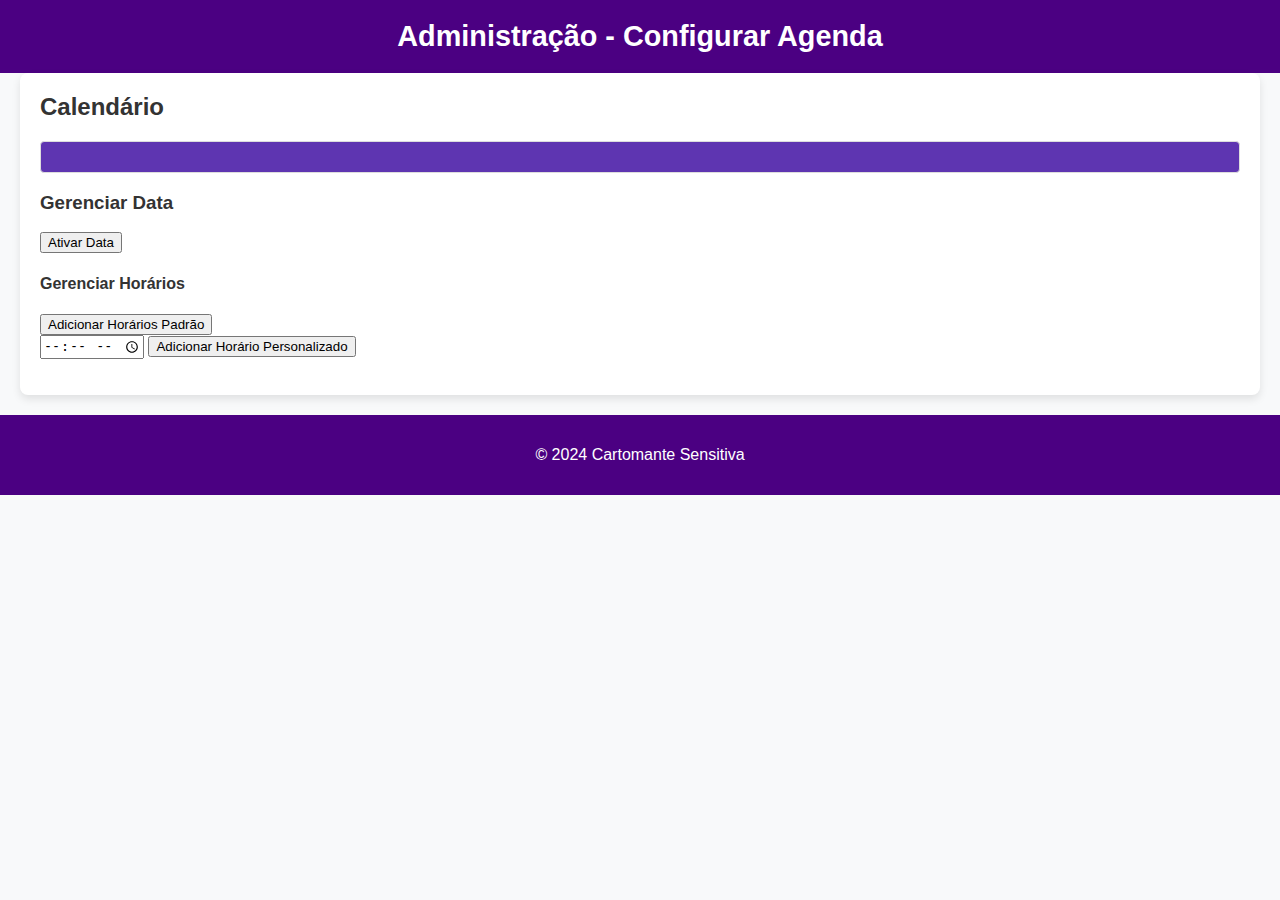
==== admin.html @ 5f87eff8 "Create admin.html" ====
<!DOCTYPE html>
<html lang="pt-BR">
<head>
    <meta charset="UTF-8">
    <meta name="viewport" content="width=device-width, initial-scale=1.0">
    <title>Administração</title>
    <link rel="stylesheet" href="style.css">
</head>
<body>
    <header>
        <h1>Administração - Configurar Agenda</h1>
    </header>
    <main>
        <section>
            <h2>Calendário</h2>
            <div id="adminCalendar"></div>
        </section>
        <section id="daySettings" class="hidden">
            <h3>Gerenciar Data</h3>
            <p id="selectedDate"></p>
            <button id="activateDate" class="hidden">Ativar Data</button>
            <div id="timeManagement" class="hidden">
                <h4>Gerenciar Horários</h4>
                <button id="addDefaultTimes">Adicionar Horários Padrão</button>
                <div>
                    <input type="time" id="customTimeInput">
                    <button id="addCustomTime">Adicionar Horário Personalizado</button>
                </div>
                <ul id="timeList"></ul>
            </div>
        </section>
    </main>
    <footer>
        <p>&copy; 2024 Cartomante Sensitiva</p>
    </footer>
    <script src="admin.js"></script>
</body>
</html>
---- style.css ----
/* Estilo geral */
body {
    font-family: Arial, sans-serif;
    margin: 0;
    padding: 0;
    background: #f8f9fa;
    color: #333;
}

header {
    text-align: center;
    background: #4b0082;
    color: #fff;
    padding: 20px 10px;
}

header h1 {
    margin: 0;
    font-size: 1.8em;
}

main {
    padding: 20px;
    max-width: 1200px;
    margin: 0 auto;
    background: #fff;
    border-radius: 8px;
    box-shadow: 0 4px 8px rgba(0, 0, 0, 0.1);
}

h2 {
    margin-top: 0;
}

/* Calendário */
#calendar, #adminCalendar{
    display: grid;
    grid-template-columns: repeat(7, 1fr);
    gap: 5px;
    margin-top: 20px;
}

#calendar .day, #adminCalendar {
    background: #e9ecef;
    border: 1px solid #ddd;
    padding: 15px;
    text-align: center;
    border-radius: 4px;
    cursor: pointer;
    transition: background 0.2s ease-in-out;
}

#calendar .day.active, #adminCalendar {
    background: #4b0082;
    color: #fff;
    font-weight: bold;
}

#calendar .day.fully-booked, #adminCalendar {
    background: #ccc;
    color: #666;
    cursor: not-allowed;
}

#calendar .day:hover, #adminCalendar {
    background: #5e35b1;
    color: #fff;
}

#calendar .empty {
    visibility: hidden;
}

/* Time slots */
#timeSlots {
    margin-top: 20px;
}

#timeSlots button {
    padding: 10px 15px;
    margin: 5px;
    background: #4b0082;
    color: #fff;
    border: none;
    border-radius: 4px;
    cursor: pointer;
    transition: background 0.2s ease-in-out;
}

#timeSlots button.disabled {
    background: #ccc;
    color: #666;
    cursor: not-allowed;
}

#timeSlots button:hover:not(.disabled) {
    background: #5e35b1;
}

/* Formulário */
form {
    margin-top: 20px;
}

form label {
    display: block;
    margin-bottom: 5px;
}

form input {
    width: 100%;
    padding: 10px;
    margin-bottom: 15px;
    border: 1px solid #ddd;
    border-radius: 4px;
}

form button {
    padding: 10px 15px;
    background: #4b0082;
    color: #fff;
    border: none;
    border-radius: 4px;
    cursor: pointer;
    transition: background 0.2s ease-in-out;
}

form button:hover {
    background: #5e35b1;
}

/* Footer */
footer {
    text-align: center;
    padding: 15px;
    background: #4b0082;
    color: #fff;
    margin-top: 20px;
}
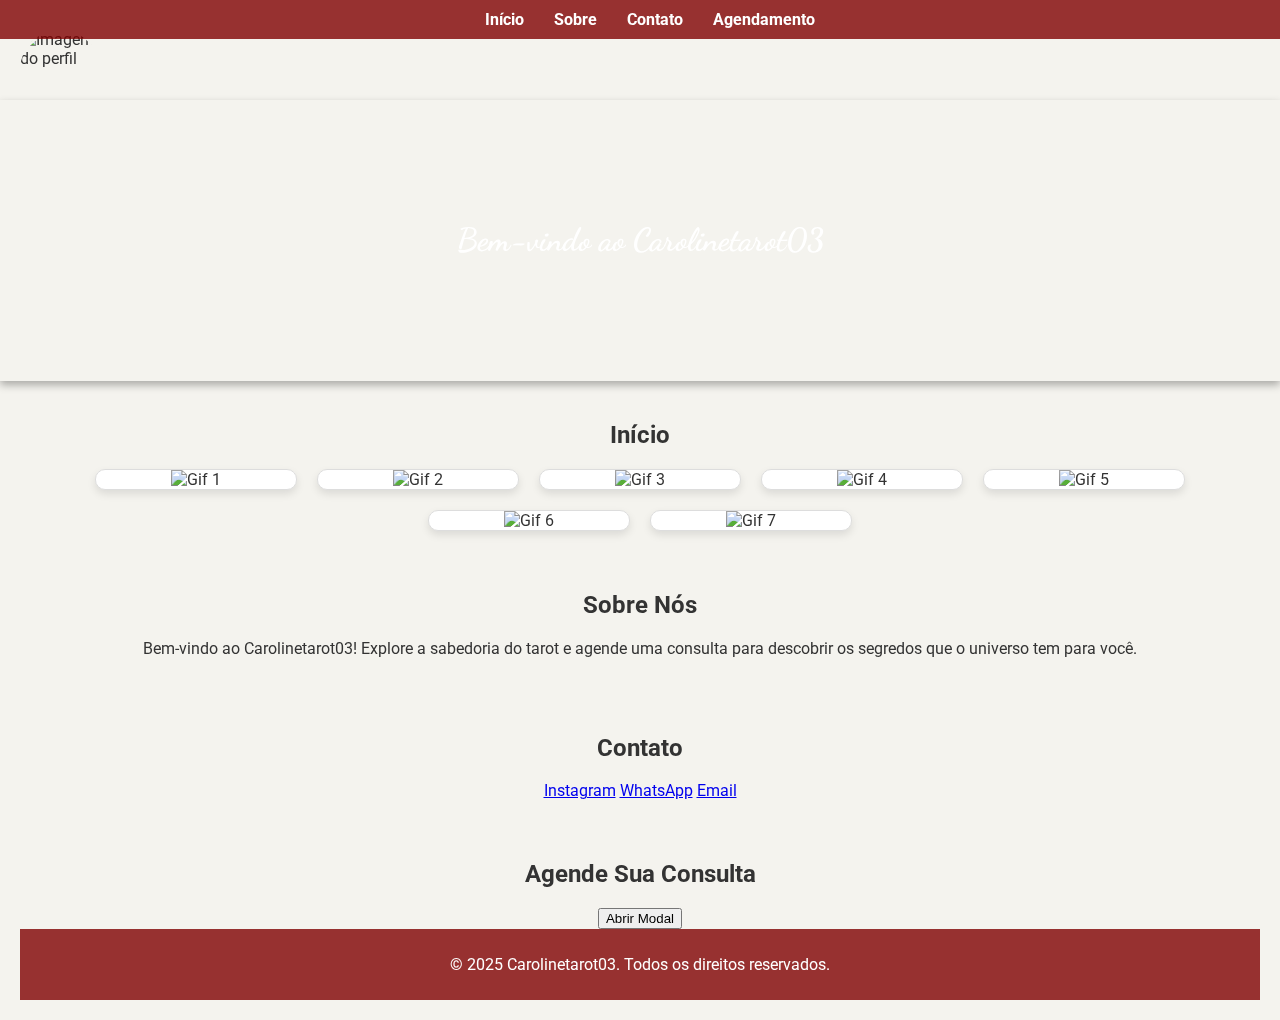
==== commit 6473c863: "Update admin.html" ====
--- a/admin.html
+++ b/admin.html
@@ -3,36 +3,371 @@
 <head>
     <meta charset="UTF-8">
     <meta name="viewport" content="width=device-width, initial-scale=1.0">
-    <title>Administração</title>
-    <link rel="stylesheet" href="style.css">
+    <title>Carolinetarot03</title>
+    <style>
+        @import url('https://fonts.googleapis.com/css2?family=Roboto:wght@400;700&display=swap');
+        @import url('https://fonts.googleapis.com/css2?family=Dancing+Script&display=swap'); /* Fonte manuscrita */
+
+        body {
+            font-family: 'Roboto', sans-serif;
+            margin: 0;
+            padding: 0;
+            background-color: #f4f3ee;
+            color: #333;
+            scroll-behavior: smooth;
+            overflow-x: hidden;
+            padding-top: 100px; /* Ajusta o conteúdo para não se sobrepor ao cabeçalho fixo */
+        }
+
+        header {
+            position: relative;
+            text-align: center;
+            color: #fff;
+            padding: 100px 20px;
+            z-index: 2;
+            font-family: 'Dancing Script', cursive; /* Fonte manuscrita */
+            box-shadow: 0 4px 8px rgba(0, 0, 0, 0.3); /* Adiciona sombra para destacar o cabeçalho */
+        }
+
+        /* Vídeo como fundo desfocado */
+        .body-video {
+            position: fixed;
+            top: 0;
+            left: 0;
+            width: 100%;
+            height: 100%;
+            overflow: hidden;
+            z-index: 1;
+        }
+
+        .body-video video {
+            position: absolute;
+            top: 50%;
+            left: 50%;
+            transform: translate(-50%, -50%);
+            width: 100vw;
+            height: 100vh;
+            object-fit: cover;
+            filter: blur(8px) brightness(0.5);
+        }
+
+        nav {
+            display: flex;
+            justify-content: center;
+            background-color: rgba(128, 0, 0, 0.8);
+            padding: 10px;
+            position: fixed;
+            top: 0;
+            left: 0;
+            width: 100%;
+            z-index: 3; /* Garante que a navegação fique sempre sobre os outros conteúdos */
+        }
+
+        nav a {
+            color: #fff;
+            text-decoration: none;
+            margin: 0 15px;
+            font-weight: bold;
+        }
+
+        nav a:hover {
+            text-decoration: underline;
+        }
+
+        /* Cards de Gifs */
+        .cards {
+            display: flex;
+            justify-content: center;
+            flex-wrap: wrap;
+            gap: 20px;
+            margin-top: 20px;
+        }
+
+        .card {
+            width: 200px;
+            border: 1px solid #ddd;
+            border-radius: 10px;
+            overflow: hidden;
+            background-color: #fff;
+            box-shadow: 0 4px 8px rgba(0, 0, 0, 0.1);
+            cursor: pointer;
+            transition: transform 0.3s ease-in-out;
+        }
+
+        .card img {
+            width: 100%;
+            height: auto;
+        }
+
+        .card:hover {
+            transform: scale(1.05); /* Animação de aumento no hover */
+        }
+
+        /* Círculo sobre o cabeçalho */
+        .circle {
+            position: absolute; /* Tornar o círculo flutuante sobre o cabeçalho */
+            top: 30px; /* Ajuste para que o círculo fique um pouco abaixo da borda superior */
+            left: 20px;
+            width: 80px;
+            height: 80px;
+            border-radius: 50%;
+            overflow: hidden;
+            z-index: 3;
+        }
+
+        .circle img {
+            width: 100%;
+            height: auto;
+        }
+
+        .container {
+            padding: 20px;
+            text-align: center;
+            position: relative;
+            z-index: 2;
+        }
+
+        footer {
+            background-color: rgba(128, 0, 0, 0.8);
+            color: #fff;
+            text-align: center;
+            padding: 10px;
+            position: relative;
+            z-index: 2;
+        }
+
+        /* Estilo do botão de agendamento */
+        .agendamento-button {
+            background-color: #0B8043;
+            color: white;
+            border: 3px solid #0B8043;
+            border-radius: 5px;
+            padding: 10px 20px;
+            cursor: pointer;
+            position: relative;
+            overflow: hidden;
+        }
+
+        .agendamento-button:hover {
+            box-shadow: 0 0 20px 5px rgba(11, 128, 67, 0.6);
+        }
+
+        /* Borda animada verde */
+        .agendamento-button::before {
+            content: "";
+            position: absolute;
+            top: 0;
+            left: 0;
+            width: 100%;
+            height: 100%;
+            border: 3px solid #0B8043;
+            border-radius: 5px;
+            animation: border-animation 2s infinite linear;
+        }
+
+        @keyframes border-animation {
+            0% {
+                transform: scale(1);
+                border-color: #0B8043;
+            }
+            50% {
+                transform: scale(1.1);
+                border-color: #4CAF50;
+            }
+            100% {
+                transform: scale(1);
+                border-color: #0B8043;
+            }
+        }
+
+        /* Estrelas animadas ao redor do botão */
+        .agendamento-button:hover::after {
+            content: "★";
+            position: absolute;
+            top: -10px;
+            left: 50%;
+            transform: translateX(-50%);
+            font-size: 18px;
+            color: #ffd700;
+            animation: sparkle 0.5s ease-in-out infinite;
+        }
+
+        @keyframes sparkle {
+            0% { opacity: 0; }
+            50% { opacity: 1; }
+            100% { opacity: 0; }
+        }
+       
+      
+    /* O modal */
+    .modal {
+        display: none; /* Inicialmente escondido */
+        position: fixed;
+        z-index: 1; /* Fica sobre o conteúdo */
+        left: 0;
+        top: 0;
+        width: 100%;
+        height: 100%;
+        overflow: auto; /* Se necessário, permite rolar */
+        background-color: rgba(0, 0, 0, 0.5); /* Fundo semi-transparente */
+    }
+
+    /* O conteúdo do modal */
+    .modal-content {
+        background-color: #fff;
+        margin: 5% auto;
+        padding: 20px;
+        border: 1px solid #888;
+        width: 100%; /* Ajusta a largura */
+        max-width: 800px; /* Limita a largura máxima */
+        border-radius: 10px;
+        height: 70%; /* Aumenta a altura do modal */
+        overflow-y: auto; /* Adiciona rolagem caso o conteúdo seja maior */
+    }
+
+    /* O botão de fechar (x) */
+    .close {
+        color: #aaa;
+        float: right;
+        font-size: 28px;
+        font-weight: bold;
+    }
+
+    .close:hover,
+    .close:focus {
+        color: black;
+        text-decoration: none;
+        cursor: pointer;
+    }
+
+
+    </style>
+
+
 </head>
 <body>
-    <header>
-        <h1>Administração - Configurar Agenda</h1>
+    <!-- Vídeo como fundo desfocado -->
+    <div class="body-video">
+        <video autoplay muted loop>
+            <source src="https://www.shutterstock.com/shutterstock/videos/1107219471/preview/stock-footage-stockholm-sweden-june-mysterious.mp4" type="video/mp4">
+            Seu navegador não suporta o elemento de vídeo.
+        </video>
+    </div>
+
+    <div class="circle">
+        <img src="https://via.placeholder.com/80" alt="Imagem do perfil">
+    </div>
+
+    <header id="inicio">
+        <h1>Bem-vindo ao Carolinetarot03</h1>
     </header>
-    <main>
-        <section>
-            <h2>Calendário</h2>
-            <div id="adminCalendar"></div>
-        </section>
-        <section id="daySettings" class="hidden">
-            <h3>Gerenciar Data</h3>
-            <p id="selectedDate"></p>
-            <button id="activateDate" class="hidden">Ativar Data</button>
-            <div id="timeManagement" class="hidden">
-                <h4>Gerenciar Horários</h4>
-                <button id="addDefaultTimes">Adicionar Horários Padrão</button>
-                <div>
-                    <input type="time" id="customTimeInput">
-                    <button id="addCustomTime">Adicionar Horário Personalizado</button>
-                </div>
-                <ul id="timeList"></ul>
-            </div>
-        </section>
-    </main>
+
+    <nav>
+        <a href="#inicio">Início</a>
+        <a href="#sobre">Sobre</a>
+        <a href="#contato">Contato</a>
+        <a href="#agendamento">Agendamento</a>
+    </nav>
+
+    <!-- Seção Início com 7 cards -->
+    <div class="container" id="inicio">
+        <h2>Início</h2>
+        <div class="cards">
+            <!-- Adicione 7 cards com gifs -->
+            <div class="card"><img src="https://via.placeholder.com/200x150" alt="Gif 1"></div>
+            <div class="card"><img src="https://via.placeholder.com/200x150" alt="Gif 2"></div>
+            <div class="card"><img src="https://via.placeholder.com/200x150" alt="Gif 3"></div>
+            <div class="card"><img src="https://via.placeholder.com/200x150" alt="Gif 4"></div>
+            <div class="card"><img src="https://via.placeholder.com/200x150" alt="Gif 5"></div>
+            <div class="card"><img src="https://via.placeholder.com/200x150" alt="Gif 6"></div>
+            <div class="card"><img src="https://via.placeholder.com/200x150" alt="Gif 7"></div>
+        </div>
+    </div>
+
+    <!-- Seção Sobre -->
+    <div class="container" id="sobre">
+        <h2>Sobre Nós</h2>
+        <p>Bem-vindo ao Carolinetarot03! Explore a sabedoria do tarot e agende uma consulta para descobrir os segredos que o universo tem para você.</p>
+    </div>
+
+    <!-- Seção Contato -->
+    <div class="container contact" id="contato">
+        <h2>Contato</h2>
+        <a href="https://instagram.com/carolinetarot03" target="_blank">Instagram</a>
+        <a href="https://wa.me/5599999999999" target="_blank">WhatsApp</a>
+        <a href="mailto:carolinetarot03@example.com" target="_blank">Email</a>
+    </div>
+
+    <div class="container" id="agendamento">
+        <h2>Agende Sua Consulta</h2>
+        
+        <!-- Botão de agendamento -->
+        <!-- O botão para abrir o modal -->
+<button id="openModalBtn">Abrir Modal</button>
+<!-- O Modal -->
+<div id="myModal" class="modal">
+    <!-- O conteúdo do Modal -->
+    <div class="modal-content">
+        <span class="close">&times;</span>
+        <h2>Agendar Consulta</h2>
+
+        <!-- Embed Google Calendar Scheduling Link -->
+        <iframe src="https://calendar.google.com/calendar/appointments/schedules/AcZssZ2tNBWM8cPvqmrZY85giUxBJtnBitKOmT5E1ZaynMfNViJftZdA62pcmOXLkahw1zINirR76Hpw?gv=true" 
+                width="100%" 
+                height="100%" 
+                style="border: none;">
+        </iframe>
+    </div>
+</div>
+
+<!-- O Modal -->
+<div id="myModal" class="modal">
+    <!-- O conteúdo do Modal -->
+    <div class="modal-content">
+        <span class="close">&times;</span>
+        <h2>Agendar Consulta</h2>
+        <p>Esta é a área para agendar sua consulta. O conteúdo do Google Calendar pode ser carregado aqui.</p>
+        <!-- Aqui você pode adicionar o iframe ou outro conteúdo -->
+    </div>
+</div>
+
+
     <footer>
-        <p>&copy; 2024 Cartomante Sensitiva</p>
+        <p>&copy; 2025 Carolinetarot03. Todos os direitos reservados.</p>
     </footer>
-    <script src="admin.js"></script>
+<script>
+
+    
+
+    // Obter o modal
+    var modal = document.getElementById("myModal");
+
+    // Obter o botão que abre o modal
+    var btn = document.getElementById("openModalBtn");
+
+    // Obter o elemento <span> que fecha o modal
+    var span = document.getElementsByClassName("close")[0];
+
+    // Quando o usuário clicar no botão, abre o modal
+    btn.onclick = function() {
+        modal.style.display = "block";
+    }
+
+    // Quando o usuário clicar no <span> (x), fecha o modal
+    span.onclick = function() {
+        modal.style.display = "none";
+    }
+
+    // Quando o usuário clicar em qualquer lugar fora da janela modal, fecha o modal
+    window.onclick = function(event) {
+        if (event.target == modal) {
+            modal.style.display = "none";
+        }
+    }
+
+
+
+</script>
+
 </body>
 </html>
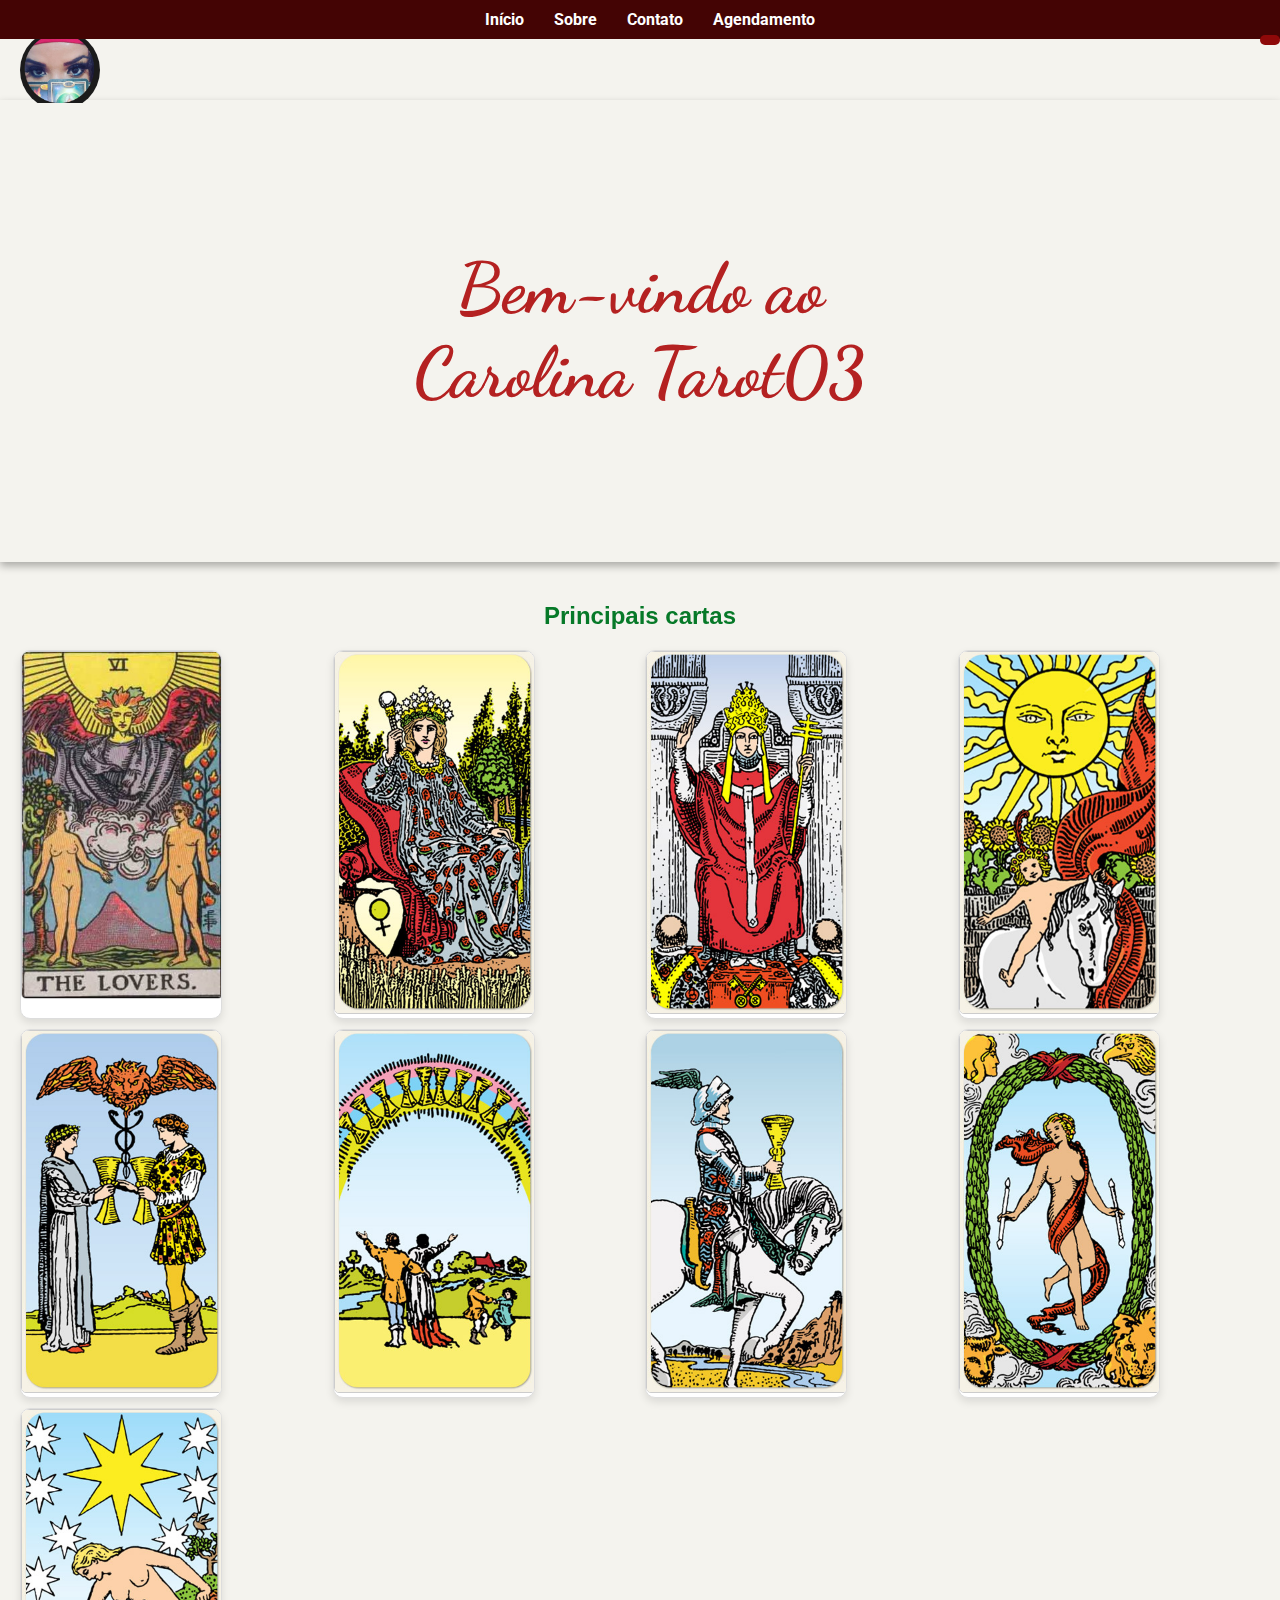
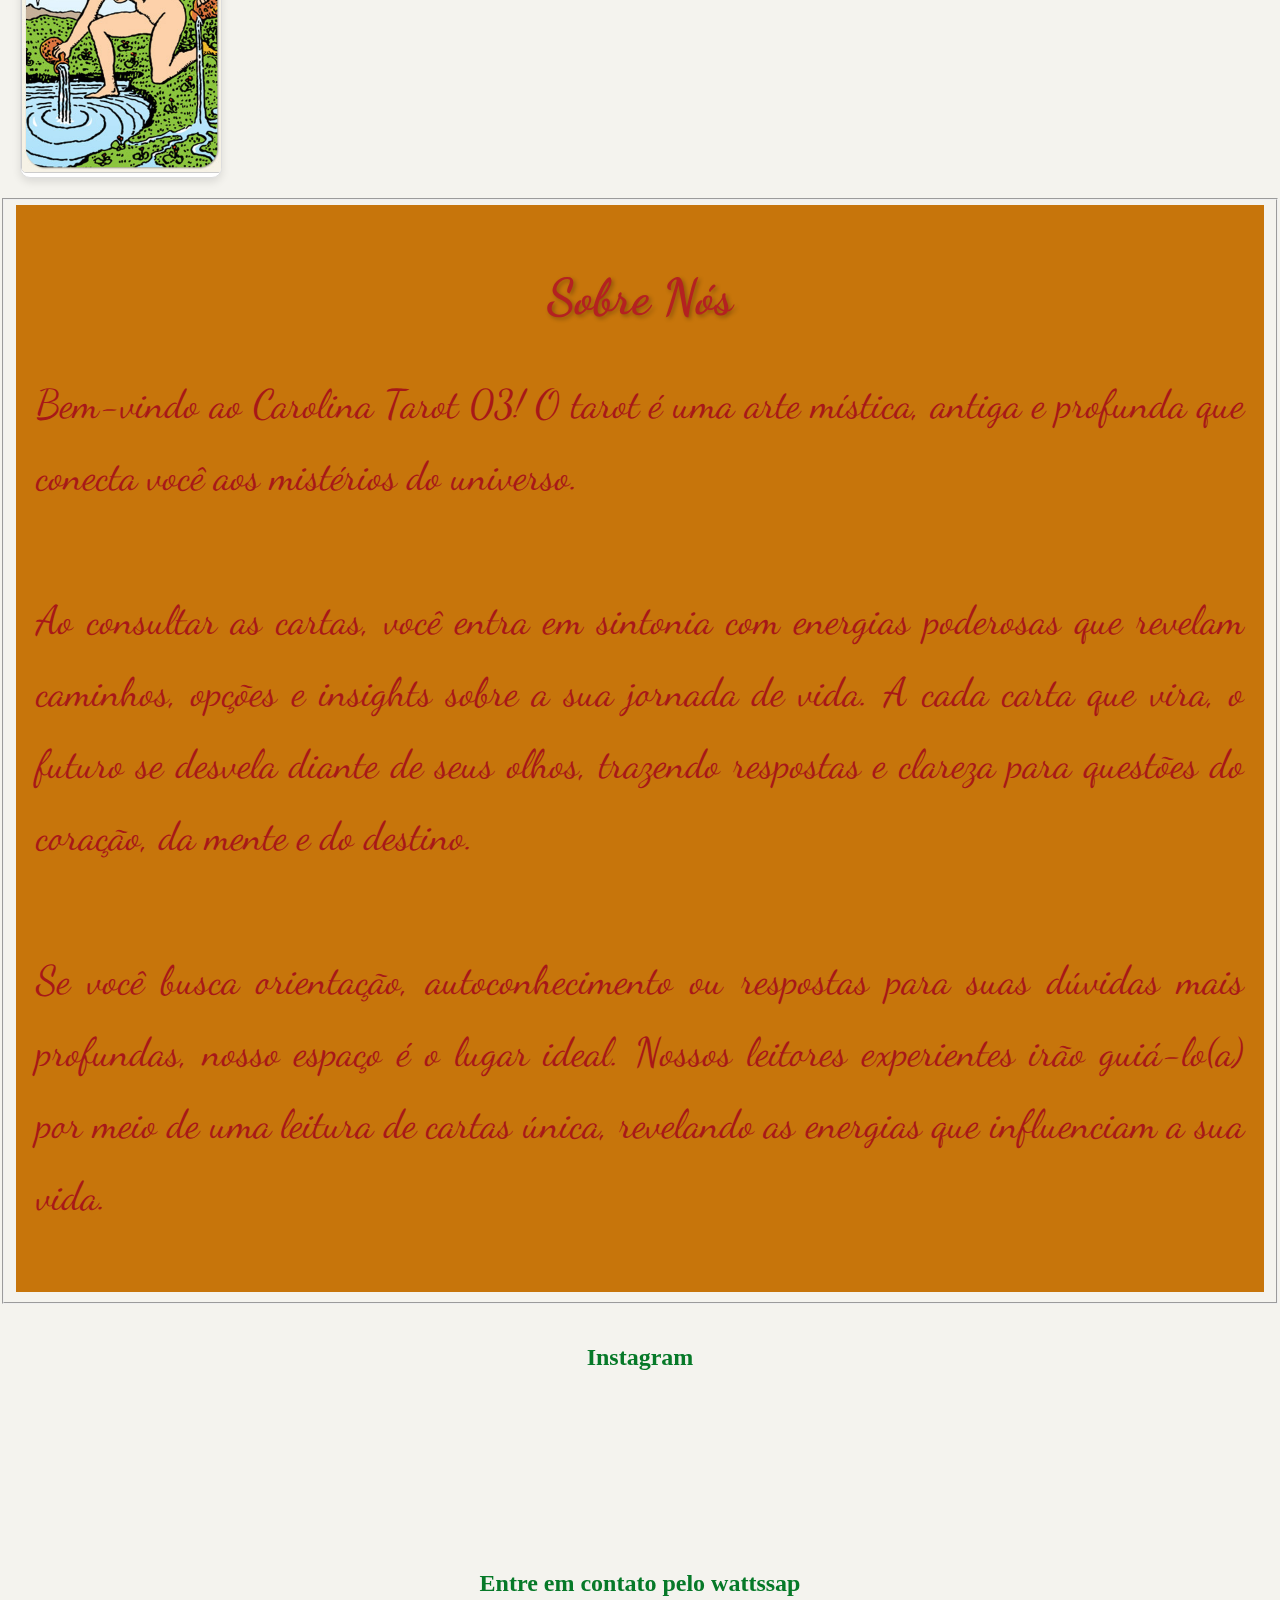
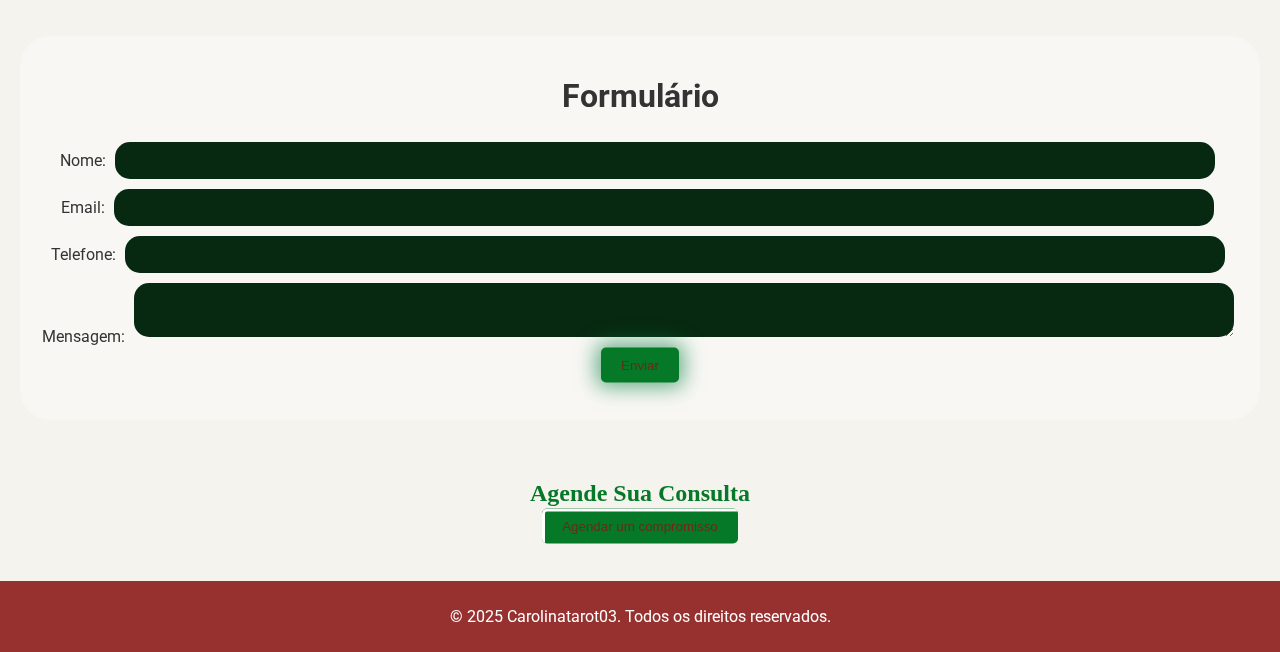
==== commit 45789f86: "Update admin.html" ====
--- a/admin.html
+++ b/admin.html
@@ -19,6 +19,9 @@
             padding-top: 100px; /* Ajusta o conteúdo para não se sobrepor ao cabeçalho fixo */
         }
 
+
+        
+
         header {
             position: relative;
             text-align: center;
@@ -29,32 +32,42 @@
             box-shadow: 0 4px 8px rgba(0, 0, 0, 0.3); /* Adiciona sombra para destacar o cabeçalho */
         }
 
-        /* Vídeo como fundo desfocado */
-        .body-video {
-            position: fixed;
-            top: 0;
-            left: 0;
-            width: 100%;
-            height: 100%;
-            overflow: hidden;
-            z-index: 1;
-        }
-
-        .body-video video {
-            position: absolute;
-            top: 50%;
-            left: 50%;
-            transform: translate(-50%, -50%);
-            width: 100vw;
-            height: 100vh;
-            object-fit: cover;
-            filter: blur(8px) brightness(0.5);
-        }
+    /* Vídeo como fundo desfocado */
+.body-video {
+    position: fixed;
+    top: 0;
+    left: 0;
+    width: 100%;
+    height: 100%;
+    overflow: hidden;
+    z-index: -1; /* Coloca o vídeo atrás do conteúdo */
+}
+
+/* Regras para o vídeo */
+.body-video video {
+    position: absolute;
+    top: 50%;
+    left: 50%;
+    transform: translate(-50%, -50%);
+    width: 100vw;  /* 100% da largura da tela */
+    height: 100vh; /* 100% da altura da tela */
+    object-fit: cover; /* Faz o vídeo cobrir toda a tela sem distorção */
+    filter: blur(8px) brightness(0.5);
+}
+
+/* Media query para telas pequenas */
+@media screen and (max-width: 768px) {
+    .body-video video {
+        width: 100%;
+        height: 100%;
+        object-fit: cover;
+    }
+}
 
         nav {
             display: flex;
             justify-content: center;
-            background-color: rgba(128, 0, 0, 0.8);
+            background-color: rgb(68, 4, 4);
             padding: 10px;
             position: fixed;
             top: 0;
@@ -105,7 +118,7 @@
 
         /* Círculo sobre o cabeçalho */
         .circle {
-            position: absolute; /* Tornar o círculo flutuante sobre o cabeçalho */
+            position: fixed; /* Tornar o círculo flutuante sobre o cabeçalho */
             top: 30px; /* Ajuste para que o círculo fique um pouco abaixo da borda superior */
             left: 20px;
             width: 80px;
@@ -137,10 +150,10 @@
         }
 
         /* Estilo do botão de agendamento */
-        .agendamento-button {
-            background-color: #0B8043;
-            color: white;
-            border: 3px solid #0B8043;
+        .agendamento-button, #wat {
+            background-color: #067928;
+            color: rgba(139, 15, 15, 0.74);
+           border: none;
             border-radius: 5px;
             padding: 10px 20px;
             cursor: pointer;
@@ -148,7 +161,7 @@
             overflow: hidden;
         }
 
-        .agendamento-button:hover {
+        .agendamento-button:hover, #wat {
             box-shadow: 0 0 20px 5px rgba(11, 128, 67, 0.6);
         }
 
@@ -160,7 +173,7 @@
             left: 0;
             width: 100%;
             height: 100%;
-            border: 3px solid #0B8043;
+            border: 3px solid #ffffff;
             border-radius: 5px;
             animation: border-animation 2s infinite linear;
         }
@@ -168,15 +181,15 @@
         @keyframes border-animation {
             0% {
                 transform: scale(1);
-                border-color: #0B8043;
+                border-color: rgba(128, 0, 0, 0.8);
             }
             50% {
                 transform: scale(1.1);
-                border-color: #4CAF50;
+                border-color: rgba(128, 0, 0, 0.8);
             }
             100% {
                 transform: scale(1);
-                border-color: #0B8043;
+                border-color:rgba(128, 0, 0, 0.8);
             }
         }
 
@@ -188,7 +201,7 @@
             left: 50%;
             transform: translateX(-50%);
             font-size: 18px;
-            color: #ffd700;
+            color: #f8e807;
             animation: sparkle 0.5s ease-in-out infinite;
         }
 
@@ -199,67 +212,333 @@
         }
        
       
-    /* O modal */
-    .modal {
-        display: none; /* Inicialmente escondido */
-        position: fixed;
-        z-index: 1; /* Fica sobre o conteúdo */
-        left: 0;
-        top: 0;
+        .gif-gallery {
+        display: grid;
+        grid-template-columns: repeat(3, 1fr); /* Força 3 GIFs por linha */
+        gap: 10px;
+    }
+    .gif-gallery img {
         width: 100%;
-        height: 100%;
-        overflow: auto; /* Se necessário, permite rolar */
-        background-color: rgba(0, 0, 0, 0.5); /* Fundo semi-transparente */
-    }
-
-    /* O conteúdo do modal */
-    .modal-content {
-        background-color: #fff;
-        margin: 5% auto;
-        padding: 20px;
-        border: 1px solid #888;
-        width: 100%; /* Ajusta a largura */
-        max-width: 800px; /* Limita a largura máxima */
-        border-radius: 10px;
-        height: 70%; /* Aumenta a altura do modal */
-        overflow-y: auto; /* Adiciona rolagem caso o conteúdo seja maior */
-    }
-
-    /* O botão de fechar (x) */
-    .close {
-        color: #aaa;
-        float: right;
-        font-size: 28px;
-        font-weight: bold;
-    }
-
-    .close:hover,
-    .close:focus {
-        color: black;
-        text-decoration: none;
-        cursor: pointer;
-    }
-
-
-    </style>
+        height: auto;
+        border: 1px solid #ccc;
+        border-radius: 5px;
+    }
+ /* Cards de Gifs */
+ .cards {
+            display: flex;
+            justify-content: center;
+            flex-wrap: wrap;
+            gap: 20px;
+            margin-top: 20px;
+        }
+
+        .card {
+            width: 200px;
+            border: 1px solid #ddd;
+            border-radius: 10px;
+            overflow: hidden;
+            background-color: #fff;
+            box-shadow: 0 4px 8px rgba(0, 0, 0, 0.1);
+            cursor: pointer;
+            transition: transform 0.3s ease-in-out;
+            position: relative;
+        }
+
+        .card img {
+            width: 100%;
+            height: auto;
+        }
+
+        .card:hover {
+            transform: scale(1.05); /* Animação de aumento no hover */
+        }
+
+        /* Texto de resumo invisível por padrão */
+        .card .meaning {
+            display: none;
+            position: absolute;
+            bottom: 10px;
+            left: 10px;
+            right: 10px;
+            background-color: rgb(0, 0, 0);
+            color: #fff;
+            padding: 10px;
+            border-radius: 5px;
+            font-size: 14px;
+        }
+
+        /* Exibe o texto ao clicar no card */
+        .card.active .meaning {
+            display: block;
+        }
+
+        .container {
+            padding: 20px;
+            text-align: center;
+            position: relative;
+            z-index: 2;
+        }
+
+        footer {
+            background-color: rgba(128, 0, 0, 0.8);
+            color: #fff;
+            text-align: center;
+            padding: 10px;
+            position: relative;
+            z-index: 2;
+        }
+
+        
+        h2{
+            color: #067928;
+            font-family: 'Lucida Sans', 'Lucida Sans Regular', 'Lucida Grande', 'Lucida Sans Unicode', Geneva, Verdana, sans-serif;
+            translate: 3s;
+        }
+
+   h2:hover{
+    transform: scale(1.05);
+}
+
+input, textarea{
+    font-size: 15px;
+    font-family: 'Franklin Gothic Medium', 'Arial Narrow', Arial, sans-serif;
+    width: 90%;
+    height: 90%;
+    border-radius: 15px;
+    border: none;
+    background-color: #072911;
+    color: #d4b61b;
+    margin: 5px;
+    padding: 10px;
+    
+}
+
+#btnform{
+
+    font-size: 15px;
+    font-family: 'Franklin Gothic Medium', 'Arial Narrow', Arial, sans-serif;
+    width: 90%;
+    height: 90%;
+    border-radius: 15px;
+    border: none;
+    background-color: #072911;
+    color: #d4b61b;
+    margin: 5px;
+    padding: 10px;
+
+}
+
+#form{
+    
+height: auto;
+    background-color: #ffffff56;
+    border-radius: 30px;
+}
+
+
+
+@media (max-width: 932px) {
+    .gif-gallery {
+        display: flex;
+        flex-wrap: nowrap; /* Impede que os itens quebrem para uma nova linha */
+        overflow-x: auto; /* Adiciona o scroll horizontal */
+        gap: 10px; /* Espaçamento entre os GIFs */
+        scroll-snap-type: x mandatory; /* Para suavizar a navegação horizontal */
+    }
+    .gif-gallery .card {
+        flex: 0 0 auto; /* Impede que os GIFs se redimensionem */
+        scroll-snap-align: start; /* Alinha os GIFs ao início do contêiner */
+    }
+}
+
+@media (min-width: 432px) and (max-width: 931px) {
+    .gif-gallery {
+        display: flex;
+        flex-wrap: nowrap; /* Impede que os itens quebrem para uma nova linha */
+        overflow-x: auto; /* Adiciona o scroll horizontal */
+        gap: 10px; /* Espaçamento entre os GIFs */
+        scroll-snap-type: x mandatory; /* Para suavizar a navegação horizontal */
+    }
+    .gif-gallery .card {
+        flex: 0 0 auto; /* Impede que os GIFs se redimensionem */
+        scroll-snap-align: start; /* Alinha os GIFs ao início do contêiner */
+    }
+}
+
+@media (max-width: 432px) {
+    .gif-gallery {
+        display: flex;
+        flex-wrap: nowrap; /* Impede que os itens quebrem para uma nova linha */
+        overflow-x: auto; /* Adiciona o scroll horizontal */
+        gap: 10px; /* Espaçamento entre os GIFs */
+        scroll-snap-type: x mandatory; /* Para suavizar a navegação horizontal */
+    }
+    .gif-gallery .card {
+        flex: 0 0 auto; /* Impede que os GIFs se redimensionem */
+        scroll-snap-align: start; /* Alinha os GIFs ao início do contêiner */
+    }
+}
+
+
+.gif-carousel {
+    position: relative;
+    max-width: 100%;
+    overflow: hidden;
+    display: none; /* Ocultar o carrossel por padrão */
+}
+
+.carousel-container {
+    display: flex;
+    transition: transform 0.5s ease-in-out;
+}
+
+.carousel-items {
+    display: flex;
+    gap: 10px;
+}
+
+.card {
+    flex: 0 0 auto;
+    width: 200px; /* Ajuste a largura conforme necessário */
+}
+
+.card img {
+    width: 100%;
+    height: auto;
+}
+
+button {
+    position: absolute;
+    top: 50%;
+    transform: translateY(-50%);
+    background-color: rgba(0, 0, 0, 0.5);
+    color: white;
+    border: none;
+    padding: 10px;
+    cursor: pointer;
+    z-index: 10;
+}
+
+.prev-btn {
+    left: 10px;
+}
+
+.next-btn {
+    right: 10px;
+}
+
+/* Exibir o carrossel apenas em dispositivos com largura abaixo de 932px */
+@media (max-width: 932px) {
+    .gif-carousel {
+        display: block; /* Mostrar o carrossel em telas pequenas */
+    }
+
+    .card {
+        width: 150px; /* Ajuste a largura para dispositivos menores */
+    }
+}
+
+/* Ajuste para telas menores (como celulares) */
+@media (max-width: 432px) {
+    .gif-carousel {
+        display: block; /* Mostrar o carrossel em dispositivos ainda menores */
+    }
+    
+    .card {
+        width: 120px; /* Ajuste a largura para celulares muito pequenos */
+    }
+}
+/* Esconder o carrossel e mostrar a galeria normal por padrão */
+.gif-gallery {
+    display: grid;
+    grid-template-columns: repeat(4, 1fr);
+    gap: 10px;
+}
+
+.gif-carousel {
+    display: none; /* Carrossel oculto por padrão */
+}
+
+.card {
+    flex: 0 0 auto;
+    width: 200px; /* Ajuste a largura conforme necessário */
+}
+
+.card img {
+    width: 100%;
+    height: auto;
+}
+
+button {
+    position: absolute;
+    top: 50%;
+    transform: translateY(-50%);
+    background-color: rgba(0, 0, 0, 0.5);
+    color: white;
+    border: none;
+    padding: 10px;
+    cursor: pointer;
+    z-index: 10;
+}
+
+.prev-btn {
+    left: 10px;
+}
+
+.next-btn {
+    right: 10px;
+}
+
+/* Mostrar carrossel e esconder os outros GIFs em telas menores */
+@media (max-width: 932px) {
+    .gif-gallery {
+        display: none; /* Esconder a galeria padrão */
+    }
+
+    .gif-carousel {
+        display: block; /* Mostrar o carrossel */
+    }
+}
+
+/* Ajuste para telas menores (como celulares) */
+@media (max-width: 432px) {
+    .gif-carousel {
+        display: block; /* Mostrar o carrossel em dispositivos menores */
+    }
+
+    .card {
+        width: 120px; /* Ajuste a largura para celulares muito pequenos */
+    }
+}
+
+
+  </style>
+   
+
 
 
 </head>
+
+
 <body>
     <!-- Vídeo como fundo desfocado -->
     <div class="body-video">
         <video autoplay muted loop>
             <source src="https://www.shutterstock.com/shutterstock/videos/1107219471/preview/stock-footage-stockholm-sweden-june-mysterious.mp4" type="video/mp4">
-            Seu navegador não suporta o elemento de vídeo.
+       
         </video>
     </div>
 
+
+  
+
+
     <div class="circle">
-        <img src="https://via.placeholder.com/80" alt="Imagem do perfil">
+        <img src="perfil.jpg" alt="Imagem do perfil">
     </div>
 
     <header id="inicio">
-        <h1>Bem-vindo ao Carolinetarot03</h1>
+        <h1 style="font-size: 70px; color: #b42121;"   > <span style="color: #b42121;">Bem-vindo ao</span> <br> Carolina Tarot03</h1>
     </header>
 
     <nav>
@@ -269,103 +548,332 @@
         <a href="#agendamento">Agendamento</a>
     </nav>
 
+    
+
+        
+
+        
+
+      
+      
+
+      
+</head>
+
+
+
+
+
+
+
+
     <!-- Seção Início com 7 cards -->
     <div class="container" id="inicio">
-        <h2>Início</h2>
-        <div class="cards">
+        <h2 > Principais cartas</h2>
+        <div class="gif-gallery">
             <!-- Adicione 7 cards com gifs -->
-            <div class="card"><img src="https://via.placeholder.com/200x150" alt="Gif 1"></div>
-            <div class="card"><img src="https://via.placeholder.com/200x150" alt="Gif 2"></div>
-            <div class="card"><img src="https://via.placeholder.com/200x150" alt="Gif 3"></div>
-            <div class="card"><img src="https://via.placeholder.com/200x150" alt="Gif 4"></div>
-            <div class="card"><img src="https://via.placeholder.com/200x150" alt="Gif 5"></div>
-            <div class="card"><img src="https://via.placeholder.com/200x150" alt="Gif 6"></div>
-            <div class="card"><img src="https://via.placeholder.com/200x150" alt="Gif 7"></div>
+            <div class="card" onclick="toggleMeaning(this)">
+                <img src="1.gif" alt="Gif 1">
+                <div class="meaning"><span style="font-family: cursive; color: rgb(255, 255, 255); font-weight: 900;"> Os Enamorados :</span> tem a ver com uma importante decisão que deve ser tomada. </div>
+            </div>
+            <div class="card" onclick="toggleMeaning(this)">
+                <img src="2.gif" alt="Gif 2">
+                <div class="meaning"><span style="font-family: cursive; color: rgb(255, 255, 255); font-weight: 900;"> A Imperatriz: </span>  aparece em uma consulta, geralmente indica que as coisas vão bem na situação questionada, como se cada coisa estivesse em seu devido lugar, exatamente como desejado..</div>
+            </div>
+            <div class="card" onclick="toggleMeaning(this)">
+                <img src="3.gif" alt="Gif 3">
+                <div class="meaning"> <span style="font-family: cursive; color: rgb(255, 255, 255); font-weight: 900;"> O Papa :</span>aparece em uma consulta, as respostas remetem à busca de conselhos sábios.</div>
+            </div>
+            <div class="card" onclick="toggleMeaning(this)">
+                <img src="4.gif" alt="Gif 4">
+                <div class="meaning"><span style="font-family: cursive; color: rgb(255, 255, 255); font-weight: 900;"> O Sol :</span>significa que boas energias estão em jogo. Quando esse Arcano Maior aparece na leitura, traz todo seu brilho para o momento.</div>
+            </div>
+            <div class="card" onclick="toggleMeaning(this)">
+                <img src="5.gif" alt="Gif 5">
+                <div class="meaning"><span style="font-family: cursive; color: rgb(255, 255, 255); font-weight: 900;"> Dois de Copas</span>  significa harmonia nos relacionamentos. Sugere que uma parceria tende a ser altamente proveitosa, seja no amor, negócios ou trabalho.</div>
+            </div>
+            <div class="card" onclick="toggleMeaning(this)">
+                <img src="6.gif" alt="Gif 6">
+                <div class="meaning"><span style="font-family: cursive; color: rgb(255, 255, 255); font-weight: 900;"> 10 de Copas </span> significa momentos felizes. Se seu coração deseja algo, sugere que você deve conseguir em breve. A carta também indica o fim de um ciclo, ou seja, você pode finalmente conquistar ou ter conquistado algo, resoluções na questão atual, um amor ou ter dado o próximo passo em seu relacionamento. </div>
+            </div>
+           
+            <div class="card" onclick="toggleMeaning(this)">
+                <img src="7.gif" alt="Gif 7">
+                <div class="meaning"><span style="font-family: cursive; color: rgb(255, 255, 255); font-weight: 900;"> O cavaleiro de Paus </span>  significa energias renovadas. Um novo e inesperado caminho pode se abrir e a carta sugere que você pode querer entrar nele de cabeça. </div>
+            </div>       
+                
+            <div class="card" onclick="toggleMeaning(this)">
+                <img src="8.gif" alt="Gif 8">
+                <div class="meaning"> <span style="font-family: cursive; color: rgb(255, 255, 255); font-weight: 900;"> o Mundo: </span> significa que a situação em questão terá um desfecho. Esse Arcano Maior anuncia um novo começo e indica que a mudança é inevitável. As mudanças que ocorrem ou ocorrerão tendem a ser positivas, sugerindo resposta positiva. Simboliza que algo em sua vida ou relacionado à questão perguntada chegará a uma conclusão.</div>
+            </div>
+            <div class="card" onclick="toggleMeaning(this)">
+                <img src="9.gif" alt="Gif 9">
+                <div class="meaning"><span style="font-family: cursive; color: rgb(255, 255, 255); font-weight: 900;"> A Estrela: </span> tem um significado extremamente positivo em uma consulta. Quando aparece, indica um momento em que as coisas começam a dar certo.  </div>
+            </div>
+       </div>
+    </div>
+
+
+
+   <!-- Carrossel de GIFs -->
+<div class="gif-carousel">
+    <div class="carousel-container">
+        <div class="carousel-items">
+            <div class="card" data-text="Texto para o GIF 1">
+                <img src="1.gif" alt="GIF 1">
+            </div>
+            <div class="card" data-text="Texto para o GIF 2">
+                <img src="2.gif" alt="GIF 2">
+            </div>
+            <div class="card" data-text="Texto para o GIF 3">
+                <img src="3.gif" alt="GIF 3">
+            </div>
+            <div class="card" data-text="Texto para o GIF 4">
+                <img src="4.gif" alt="GIF 4">
+            </div>
+            <div class="card" data-text="Texto para o GIF 4">
+                <img src="5.gif" alt="GIF 4">
+            </div>
+            <div class="card" data-text="Texto para o GIF 4">
+                <img src="6.gif" alt="GIF 4">
+            </div>
+            <div class="card" data-text="Texto para o GIF 4">
+                <img src="7.gif" alt="GIF 4">
+            </div>
+            <div class="card" data-text="Texto para o GIF 4">
+                <img src="8.gif" alt="GIF 4">
+            </div>
+            <div class="card" data-text="Texto para o GIF 4">
+                <img src="9.gif" alt="GIF 4">
+            </div>
         </div>
     </div>
+    <button class="prev-btn">❮</button>
+    <button class="next-btn">❯</button>
+</div>
+
+<!-- Área de texto que será exibida ao clicar no GIF -->
+<div id="gif-text" class="gif-text"></div>
+
+
+   
+    <script>                
+        // Função para alternar a exibição do significado ao clicar no card
+        function toggleMeaning(card) {
+            card.classList.toggle("active");
+        }
+    </script>
+
+
+
 
     <!-- Seção Sobre -->
-    <div class="container" id="sobre">
-        <h2>Sobre Nós</h2>
-        <p>Bem-vindo ao Carolinetarot03! Explore a sabedoria do tarot e agende uma consulta para descobrir os segredos que o universo tem para você.</p>
+     <fieldset >
+<div class="container" id="sobre" style="background-color: #c7750b;">
+    <h2 style="font-family: 'Dancing Script', cursive; color: #b42121; text-shadow: 2px 2px 4px rgba(0, 0, 0, 0.3); font-size: 50px;">Sobre Nós</h2>
+    <p style="font-family: 'Dancing Script', cursive; font-size: 40px; color: rgb(167, 24, 24); line-height: 1.8; text-align: justify;">
+        Bem-vindo ao Carolina Tarot 03! O tarot é uma arte mística, antiga e profunda que conecta você aos mistérios do universo.
+        <br><br>
+        Ao consultar as cartas, você entra em sintonia com energias poderosas que revelam caminhos, opções e insights sobre a sua jornada de vida. A cada carta que vira, o futuro se desvela diante de seus olhos, trazendo respostas e clareza para questões do coração, da mente e do destino.
+        <br><br>
+        Se você busca orientação, autoconhecimento ou respostas para suas dúvidas mais profundas, nosso espaço é o lugar ideal. Nossos leitores experientes irão guiá-lo(a) por meio de uma leitura de cartas única, revelando as energias que influenciam a sua vida.
+    </p>
+    </fieldset>
+</div>
+
+  <section id="contato">
+
+<!-- Seção Contato -->
+<div class="container contact" id="contato">
+    <h2 style="font-family: cursive;">Instagram</h2>
+    <div class="iframely-embed">
+        <div class="iframely-responsive" style="height: 140px; padding-bottom: 0;">
+            <a href="https://www.instagram.com/carolinatarot03/" data-iframely-url="//iframely.net/M0Z7Evm"></a>
+        </div>
     </div>
-
-    <!-- Seção Contato -->
-    <div class="container contact" id="contato">
-        <h2>Contato</h2>
-        <a href="https://instagram.com/carolinetarot03" target="_blank">Instagram</a>
-        <a href="https://wa.me/5599999999999" target="_blank">WhatsApp</a>
-        <a href="mailto:carolinetarot03@example.com" target="_blank">Email</a>
-    </div>
+    <script async src="//iframely.net/embed.js"></script>
+
+<br>
+<h2 style="font-family:cursive;">Entre em contato pelo wattssap</h2>
+
+
+<br>
+<div id="form">
+    <div class="container">
+        <h1>Formulário</h1>
+        <form id="whatsappForm">
+            <div class="form-group">
+                <label for="name">Nome:</label>
+                <input type="text" id="name" name="name" required>
+            </div>
+            <div class="form-group">
+                <label for="email">Email:</label>
+                <input type="email" id="email" name="email" required>
+            </div>
+            <div class="form-group">
+                <label for="phone">Telefone:</label>
+                <input type="tel" id="phone" name="phone" required>
+            </div>
+            <div class="form-group">
+                <label for="message">Mensagem:</label>
+                <textarea id="message" name="message" required></textarea>
+            </div> <br>
+            <div class="form-group">
+                <button type="button" onclick="sendToWhatsApp()" id="wat">Enviar</button>
+            </div>
+        </form>
+  </div>
+</div>
+
+
+  </section>
+
+
+
+
+
+
 
     <div class="container" id="agendamento">
-        <h2>Agende Sua Consulta</h2>
-        
-        <!-- Botão de agendamento -->
-        <!-- O botão para abrir o modal -->
-<button id="openModalBtn">Abrir Modal</button>
-<!-- O Modal -->
-<div id="myModal" class="modal">
-    <!-- O conteúdo do Modal -->
-    <div class="modal-content">
-        <span class="close">&times;</span>
-        <h2>Agendar Consulta</h2>
-
-        <!-- Embed Google Calendar Scheduling Link -->
-        <iframe src="https://calendar.google.com/calendar/appointments/schedules/AcZssZ2tNBWM8cPvqmrZY85giUxBJtnBitKOmT5E1ZaynMfNViJftZdA62pcmOXLkahw1zINirR76Hpw?gv=true" 
-                width="100%" 
-                height="100%" 
-                style="border: none;">
-        </iframe>
-    </div>
-</div>
-
-<!-- O Modal -->
-<div id="myModal" class="modal">
-    <!-- O conteúdo do Modal -->
-    <div class="modal-content">
-        <span class="close">&times;</span>
-        <h2>Agendar Consulta</h2>
-        <p>Esta é a área para agendar sua consulta. O conteúdo do Google Calendar pode ser carregado aqui.</p>
-        <!-- Aqui você pode adicionar o iframe ou outro conteúdo -->
-    </div>
-</div>
+        <h2 style="font-family: cursive;">Agende Sua Consulta</h2>
+
+
+
+       
+      
+
+
+  
+
+    <!-- Botão para abrir o Google Calendar -->
+    <button class="agendamento-button" id="openCalendarBtn" >Agendar um compromisso</button>
+
+ </div>   
+
+    <script>
+        // Definir a URL do agendamento no Google Calendar
+        var calendarUrl = 'https://calendar.google.com/calendar/appointments/schedules/AcZssZ2tNBWM8cPvqmrZY85giUxBJtnBitKOmT5E1ZaynMfNViJftZdA62pcmOXLkahw1zINirR76Hpw?gv=true';
+
+        // Obter o botão de agendamento
+        var btn = document.getElementById("openCalendarBtn");
+
+        // Quando o botão for clicado, abrir a página do Google Calendar em uma nova aba
+        btn.onclick = function() {
+            window.open(calendarUrl, '_blank'); // Abre a URL em uma nova aba
+        };
+    </script>
+      
+
+
+
 
 
     <footer>
-        <p>&copy; 2025 Carolinetarot03. Todos os direitos reservados.</p>
+        <p>&copy; 2025 Carolinatarot03. Todos os direitos reservados.</p>
     </footer>
+
+
+    <!DOCTYPE html>
+    <html lang="pt-BR">
+    <head>
+        <meta charset="UTF-8">
+        <meta name="viewport" content="width=device-width, initial-scale=1.0">
+        <title>Carolinetarot03</title>
+        <style>
+            @import url('https://fonts.googleapis.com/css2?family=Roboto:wght@400;700&display=swap');
+            @import url('https://fonts.googleapis.com/css2?family=Dancing+Script&display=swap');
+    
+            /* Menu de idiomas no canto superior direito */
+            .language-menu {
+              
+                position: absolute;
+                top: 35px;
+                right: 0px;
+                z-index: 10;
+                background-color: rgb(141, 9, 9);
+                padding: 5px 10px;
+                border-radius: 15px;
+            }
+        </style>
+    </head>
+    <body>
+        <!-- Menu de idiomas -->
+        <div class="language-menu">
+            <div id="google_translate_element"></div>
+        </div>
+    
+       
+    
+        <script type="text/javascript">
+            // Função para carregar o Google Translate widget
+            function googleTranslateElementInit() {
+                new google.translate.TranslateElement({
+                    pageLanguage: 'pt',
+                    includedLanguages: 'en,es,pt', // Idiomas permitidos
+                    layout: google.translate.TranslateElement.InlineLayout.SIMPLE
+                }, 'google_translate_element');
+            }
+    
+            // Script do Google Translate
+            (function() {
+                var script = document.createElement('script');
+                script.type = 'text/javascript';
+                script.async = true;
+                script.src = 'https://translate.google.com/translate_a/element.js?cb=googleTranslateElementInit';
+                document.head.appendChild(script);
+            })();
+        </script>
+    <script>
+          function sendToWhatsApp() {
+            const name = document.getElementById('name').value;
+            const email = document.getElementById('email').value;
+            const phone = document.getElementById('phone').value;
+            const message = document.getElementById('message').value;
+
+            const whatsappMessage = `*Nome:* ${name}\n*Email:* ${email}\n*Telefone:* ${phone}\n*Mensagem:* ${message}`;
+            const whatsappURL = `https://api.whatsapp.com/send?phone=SEU_NUMERO&text=${encodeURIComponent(whatsappMessage)}`;
+
+            window.open(whatsappURL, '_blank');
+        }
+      </script>
+
 <script>
 
-    
-
-    // Obter o modal
-    var modal = document.getElementById("myModal");
-
-    // Obter o botão que abre o modal
-    var btn = document.getElementById("openModalBtn");
-
-    // Obter o elemento <span> que fecha o modal
-    var span = document.getElementsByClassName("close")[0];
-
-    // Quando o usuário clicar no botão, abre o modal
-    btn.onclick = function() {
-        modal.style.display = "block";
-    }
-
-    // Quando o usuário clicar no <span> (x), fecha o modal
-    span.onclick = function() {
-        modal.style.display = "none";
-    }
-
-    // Quando o usuário clicar em qualquer lugar fora da janela modal, fecha o modal
-    window.onclick = function(event) {
-        if (event.target == modal) {
-            modal.style.display = "none";
-        }
-    }
-
-
+let currentIndex = 0;
+
+const carouselItems = document.querySelector('.carousel-items');
+const totalItems = document.querySelectorAll('.carousel-items .card').length;
+
+const prevButton = document.querySelector('.prev-btn');
+const nextButton = document.querySelector('.next-btn');
+
+prevButton.addEventListener('click', () => {
+    if (currentIndex > 0) {
+        currentIndex--;
+    } else {
+        currentIndex = totalItems - 1;
+    }
+    updateCarousel();
+});
+
+nextButton.addEventListener('click', () => {
+    if (currentIndex < totalItems - 1) {
+        currentIndex++;
+    } else {
+        currentIndex = 0;
+    }
+    updateCarousel();
+});
+
+function updateCarousel() {
+    const offset = -currentIndex * 220; // Ajuste a largura do item (220px = largura do card + espaçamento)
+    carouselItems.style.transform = `translateX(${offset}px)`;
+}
+
+</script>      
+
+<script>
+   
 
 </script>
 
